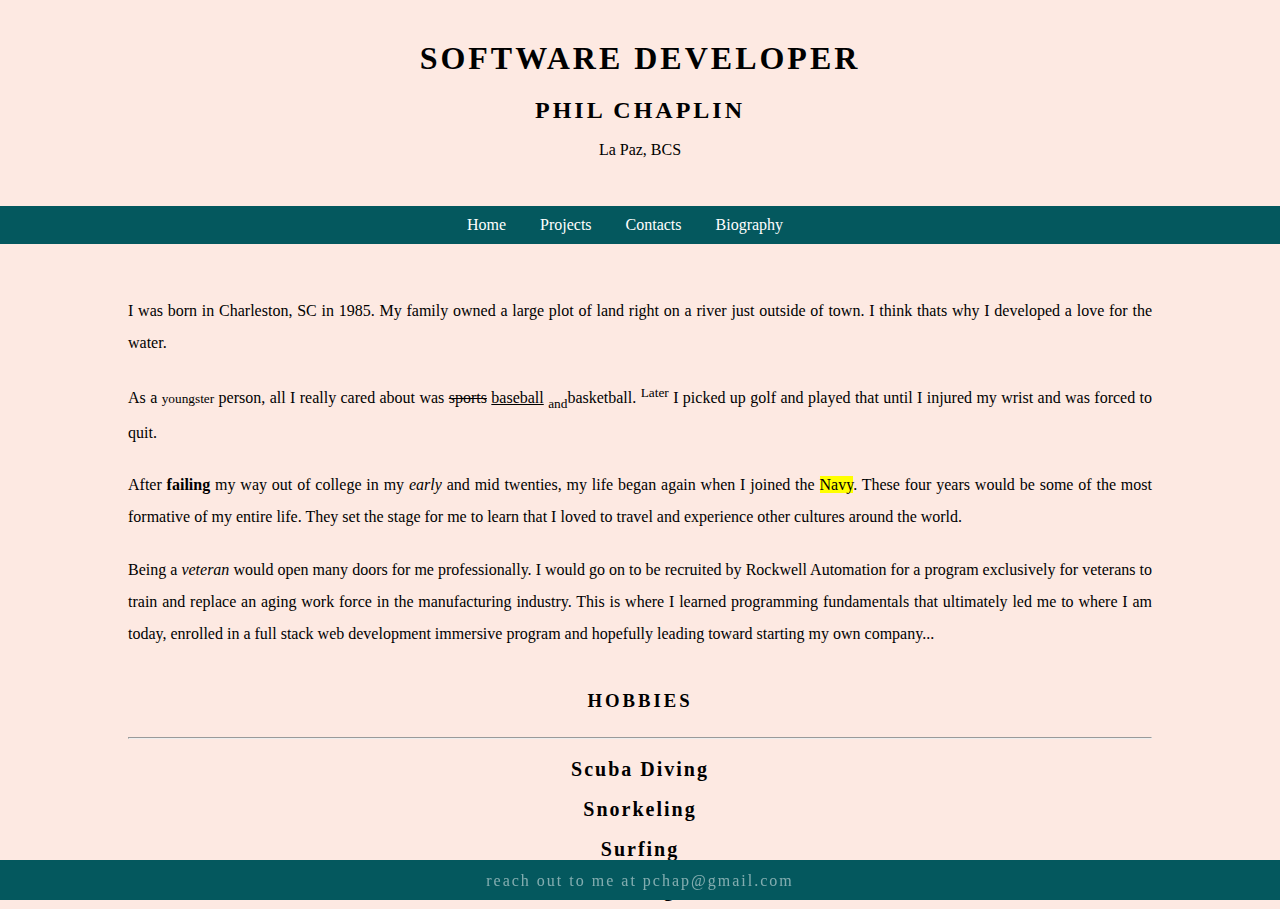
==== bio.html @ adc7b8f0 "first commit" ====
<!DOCTYPE html>
<html lang="en">
<head>
    <meta charset="UTF-8">
    <meta http-equiv="X-UA-Compatible" content="IE=edge">
    <meta name="viewport" content="width=device-width, initial-scale=1.0">
    <title>index</title>
    <link rel="stylesheet" href="styles.css">
</head>
<body>
    <header>
        <div class="header-div container">
            <h1>Software Developer</h1>
            <h2>Phil Chaplin</h2>
            <p>La Paz, BCS</p>
        </div>
    </header>
    <nav>
        <a href="index.html">Home</a>
        <a href="projects.html">Projects</a>
        <a href="bio.html">Contacts</a>
        <a href="bio.html">Biography</a>
    </nav>

    <main>
        <div class="container">
            <p>
                I was born in Charleston, SC in 1985.  My family owned 
                a large plot of land right on a river just outside of town.  I think thats why I developed a love for the water.
            </p>
            
            <p>
                As a <small>youngster</small> person, all I really cared about was <del>sports</del> <ins>baseball</ins> <sub>and</sub>basketball. <sup>Later</sup> I picked up golf and played that until I injured my wrist and was forced to quit.
            </p>
            
            <p>
                After <strong>failing</strong> my way out of college in my <em>early</em> and mid twenties, my life began again when I joined the <mark>Navy</mark>.  These four years would be some of the most formative of my entire life.  They set the stage for me to learn that I loved to travel and experience other cultures around the world.  
            </p>
            <p>
                Being a <i>veteran</i> would open many doors for me professionally.  I would go on to be recruited by Rockwell Automation for a program exclusively for veterans to train and replace an aging work force in the manufacturing industry.  This is where I learned programming fundamentals that ultimately led me to where I am today, enrolled in a full stack web development immersive program and hopefully leading toward starting my own company...
            </p>
            
            <h3>Hobbies</h3>
            <hr>
            <ul>
                <li><b>Scuba Diving</b></li>
                <li><b>Snorkeling</b></li>
                <li><b>Surfing</b></li>
                <li><b>Hiking</b></li>
            </ul>
        </div>

    </main>
    <footer>
        <p>reach out to me at pchap@gmail.com</p>
    </footer>
</body>
---- styles.css ----
/* global */
@import url('https://fonts.googleapis.com/css2?family=Roboto:wght@100&display=swap');
* {
    margin: 0;
    padding: 0;
}


h1,h2,h3 {
    text-align: center;
    letter-spacing: 3px;
    padding: 10px 0;
}

p {
    line-height: 2;
    text-align: justify;
}

a {
    text-decoration: none;
}


/* utilities */
.container {
    margin: 0 auto 0 auto;
    width: 80%;
}

body {
    background-color: #fde9e2;
}


/* header */
header {
    margin-top: 30px;
}

header h1,h2,h3 {
    text-transform: uppercase;
    /* margin-top: 20px; */
}

header p {
    text-align: center;
    padding-bottom: 10px;
}

nav {
    margin-top: 30px;
    margin-bottom: 4%;
    background-color: #04585e;
    text-align: center;
    padding: 10px;
}
nav a {
    margin-right: 30px;
    color: white;
}

/* main */
main h3 {
    margin: 10px 0 15px 0;
}

main p {
    padding-bottom: 2%;
}

main ul {
    text-decoration: none;
    font-size: 20px;
    letter-spacing: 2px;
    line-height: 2;
    text-align: center;
    list-style-type: none;
    padding-top: 1%;
}


/* footer */

footer {
    background-color: #04585e;
    position:fixed;
    bottom:0;
    left:0;
    right:0;
    height:40px;
    color: white;

}

footer p {
    text-align: center;
    padding: 5px;
    letter-spacing: 2px;
    line-height: 2;
    opacity: .5;
}
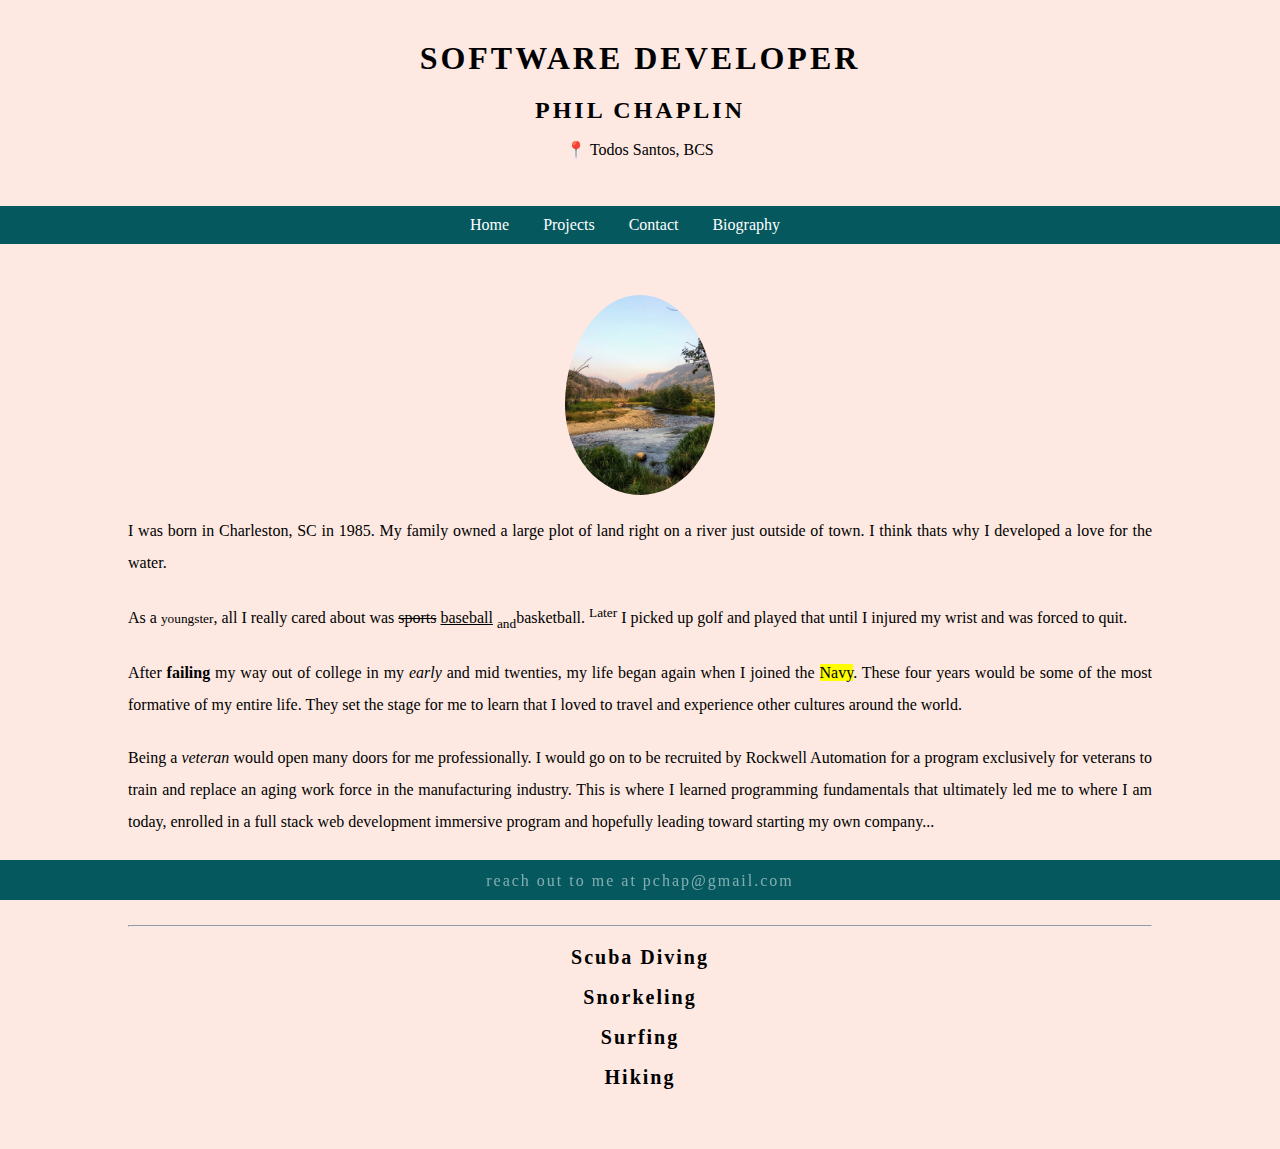
==== commit c7d67125: "added images and built contact page" ====
--- a/bio.html
+++ b/bio.html
@@ -4,7 +4,7 @@
     <meta charset="UTF-8">
     <meta http-equiv="X-UA-Compatible" content="IE=edge">
     <meta name="viewport" content="width=device-width, initial-scale=1.0">
-    <title>index</title>
+    <title>bio</title>
     <link rel="stylesheet" href="styles.css">
 </head>
 <body>
@@ -12,17 +12,19 @@
         <div class="header-div container">
             <h1>Software Developer</h1>
             <h2>Phil Chaplin</h2>
-            <p>La Paz, BCS</p>
+            <p>📍 Todos Santos, BCS</p>
         </div>
     </header>
     <nav>
         <a href="index.html">Home</a>
         <a href="projects.html">Projects</a>
-        <a href="bio.html">Contacts</a>
+        <a href="contact.html">Contact</a>
         <a href="bio.html">Biography</a>
     </nav>
 
     <main>
+        <img src="img/rmnp.jpeg" alt="">
+
         <div class="container">
             <p>
                 I was born in Charleston, SC in 1985.  My family owned 
@@ -30,7 +32,7 @@
             </p>
             
             <p>
-                As a <small>youngster</small> person, all I really cared about was <del>sports</del> <ins>baseball</ins> <sub>and</sub>basketball. <sup>Later</sup> I picked up golf and played that until I injured my wrist and was forced to quit.
+                As a <small>youngster</small>, all I really cared about was <del>sports</del> <ins>baseball</ins> <sub>and</sub>basketball. <sup>Later</sup> I picked up golf and played that until I injured my wrist and was forced to quit.
             </p>
             
             <p>
--- a/styles.css
+++ b/styles.css
@@ -48,6 +48,19 @@
     padding-bottom: 10px;
 }
 
+img {
+    display: block;
+    margin-left: auto;
+    margin-right: auto;
+    border-radius: 50%;
+    width: 150px;
+    padding-bottom: 20px;
+}
+
+img:hover {
+    transform: scale(1.1);
+}
+
 nav {
     margin-top: 30px;
     margin-bottom: 4%;
@@ -55,6 +68,7 @@
     text-align: center;
     padding: 10px;
 }
+
 nav a {
     margin-right: 30px;
     color: white;
@@ -77,6 +91,12 @@
     text-align: center;
     list-style-type: none;
     padding-top: 1%;
+    padding-bottom: 5%;
+}
+
+.beach {
+    border-radius: 0;
+    width: 250px;
 }
 
 
